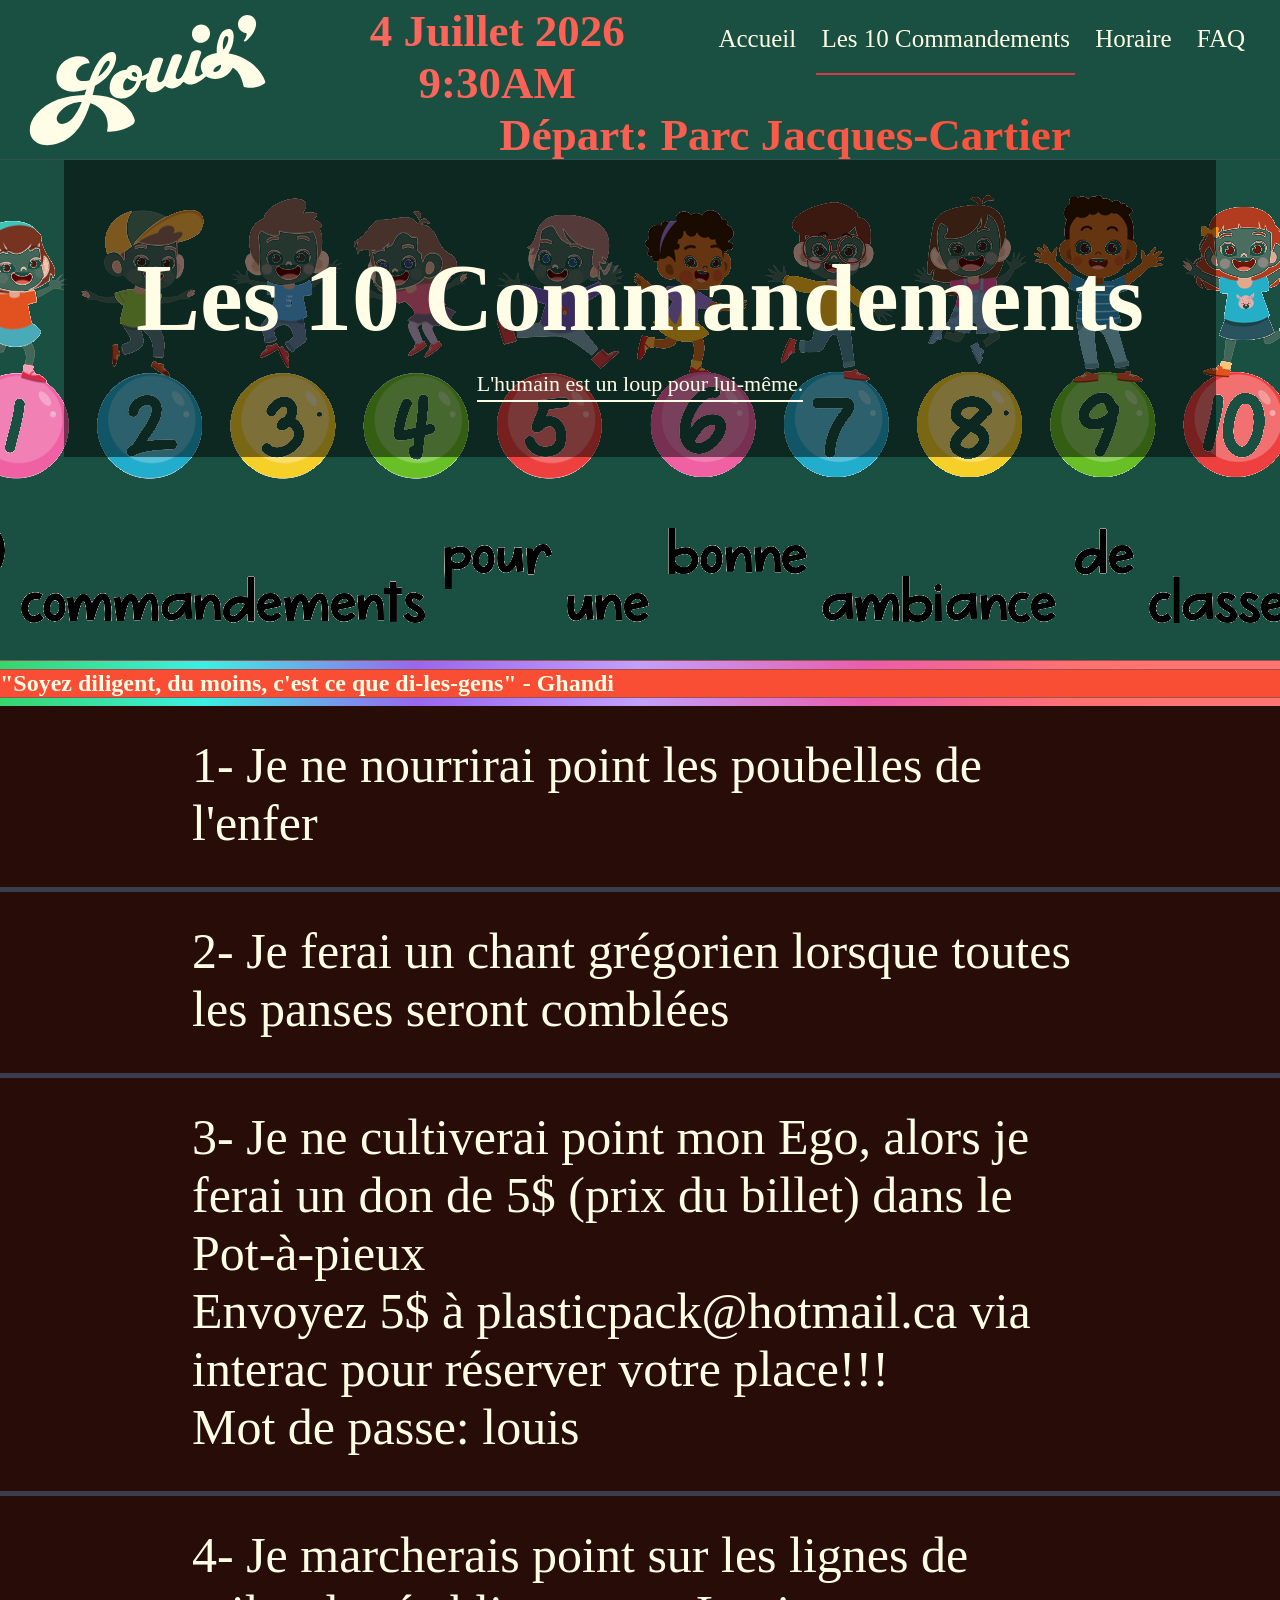
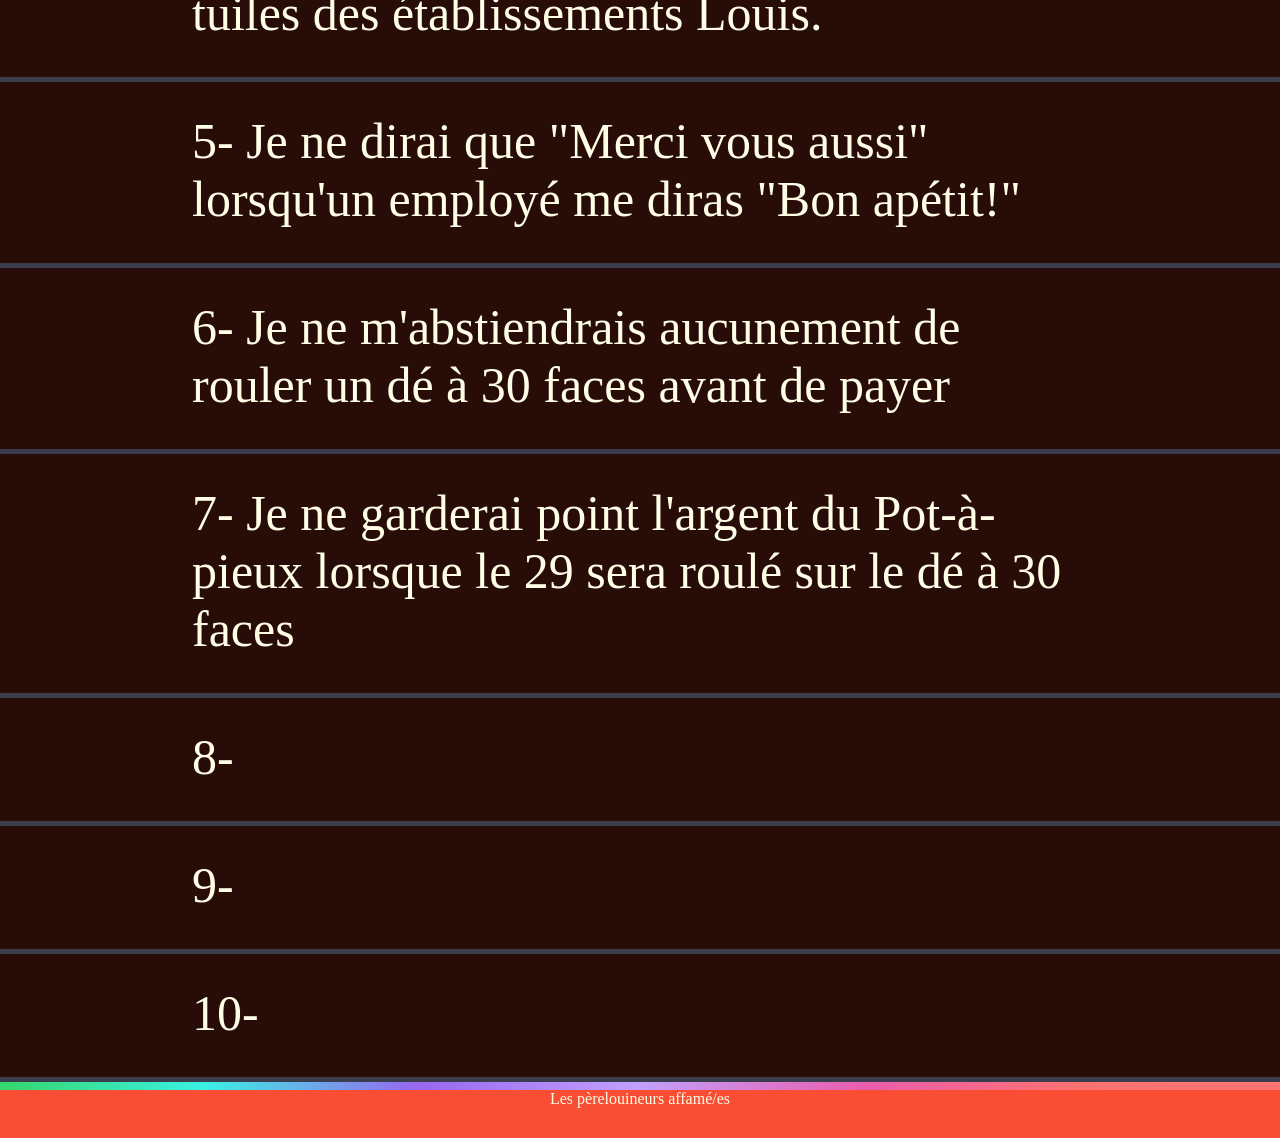
==== 10Commendements.html @ 46c158fc "basecommit" ====
<html>
  <head>
     <link rel="stylesheet" href="asset/style.css">
    <script>
      // Set the date we're counting down to
      var countDownDate = new Date("Jul 4, 2026 9:30:00").getTime();
      
      var x = setInterval(function() {
      
        // Get today's date and time
        var now = new Date().getTime();
      
        // Find the distance between now and the count down date
        var distance = countDownDate - now;
      
        // Time calculations for days, hours, minutes and seconds
        var days = Math.floor(distance / (1000 * 60 * 60 * 24));
        var hours = Math.floor((distance % (1000 * 60 * 60 * 24)) / (1000 * 60 * 60));
        var minutes = Math.floor((distance % (1000 * 60 * 60)) / (1000 * 60));
        var seconds = Math.floor((distance % (1000 * 60)) / 1000);
      
        // Display the result in the element with id="demo"
        var fdays = days - 6
        document.getElementById("devoile4").innerHTML = "4- Sera dévoilé dans : " + fdays + "j " + hours + "h "
        + minutes + "m " + seconds + "s ";
         var fdays = days - 5
        document.getElementById("devoile5").innerHTML = "5- Sera dévoilé dans : " + fdays + "j " + hours + "h "
        + minutes + "m " + seconds + "s ";
        var fdays = days - 4
        document.getElementById("devoile6").innerHTML = "6- Sera dévoilé dans : " + fdays + "j " + hours + "h "
        + minutes + "m " + seconds + "s ";
        var fdays = days - 3
        document.getElementById("devoile7").innerHTML = "7- Sera dévoilé dans : " + fdays + "j " + hours + "h "
        + minutes + "m " + seconds + "s ";
        var fdays = days - 2
        document.getElementById("devoile8").innerHTML = "8- Sera dévoilé dans : " + fdays + "j " + hours + "h "
        + minutes + "m " + seconds + "s ";
        var fdays = days - 1
        document.getElementById("devoile9").innerHTML = "9- Sera dévoilé dans : " + fdays + "j " + hours + "h "
        + minutes + "m " + seconds + "s ";
        document.getElementById("devoile").innerHTML = "10- Sera dévoilé dans : " + days + "j " + hours + "h "
        + minutes + "m " + seconds + "s ";

      
        // If the count down is finished, write some text
        if (days <= 6) {
          document.getElementById("devoile4").innerHTML = "4- Je marcherais point sur les lignes de tuiles des établissements Louis."
        }
        if (days <= 5) {
          document.getElementById("devoile5").innerHTML = "5- Je ne dirai que \"Merci vous aussi\" lorsqu'un employé me diras \"Bon apétit!\""
        }
        if (days <= 4) {
          document.getElementById("devoile6").innerHTML = "6- Je ne m'abstiendrais aucunement de rouler un dé à 30 faces avant de payer"
        }
        if (days <= 3) {
          document.getElementById("devoile7").innerHTML = "7- Je ne garderai point l'argent du Pot-à-pieux lorsque le 29 sera roulé sur le dé à 30 faces"
        }
        if (days <= 2) {
          document.getElementById("devoile8").innerHTML = "8- "
        }
        if (days <= 1) {
          document.getElementById("devoile9").innerHTML = "9- "
        }
        if (distance < 0) {
           clearInterval(x);
           document.getElementById("devoile").innerHTML = "10- "
        }

      }, 1000);
      // Update the count down every 1 second
      </script>
  </head>
  <body>
     <header>
       
        <img class="logo" src="image/logo-louis.svg">
        <nav>
            <li><a href="index.html">Accueil</a></li>
            <li class="active"><a href="10Commendements.html">Les 10 Commandements</a></li>
            <li><a href="horaire.html">Horaire</a></li>
            <li><a href="faq.html">FAQ</a></li>
        </nav>
        <middle>
          <h2 class="gradient-text-center">4 Juillet 2026 9:30AM</h2>
          <h2 class="gradient-text-center">Départ: Parc Jacques-Cartier</h2>
        </middle>
     </header>
        <section class="content_commandement">
            <div class="container">
                <h1 class="gradient-text"><span>Les 10 Commandements</span></h1>
                <p>
                    <a class="underline" href="https://fr.wikipedia.org/wiki/Loup_(nom_vernaculaire)">L'humain est un loup pour lui-même.</a> 
                </p>
            </div>
        </section>
        <hr>
        <hr class="gradient">
        <hr>
        <h2 >"Soyez diligent, du moins, c'est ce que di-les-gens" - Ghandi</h1>
        <hr>
        <hr class="gradient">
        <section class="guides">
            <ol class="comm-list">
                <li>1- Je ne nourrirai point les poubelles de l'enfer</li>
                <li>2- Je ferai un chant grégorien lorsque toutes les panses seront comblées</li>
                <li>3- Je ne cultiverai point mon Ego, alors je ferai un don de 5$ (prix du billet) dans le Pot-à-pieux
                  <p>
                    Envoyez 5$ à plasticpack@hotmail.ca via interac pour réserver votre place!!!
                  </p>
                  <p>
                    Mot de passe: louis
                  </p>
                </li>
                <li id="devoile4"></li>
                <li id="devoile5"></li>
                <li id="devoile6"></li>
                <li id="devoile7"></li>
                <li id="devoile8"></li>
                <li id="devoile9"></li>
                <li id="devoile"></li>
            </ol>
        </section>
  </body>
        <hr class="gradient">
        <footer>
            <p class="copyright">Les pèrelouineurs affamé/es</p>
        </footer>
</html>
---- asset/style.css ----
/*
 * @Name: GitHub Event Web
 * @Author: Max Base
 * @Repository: https://github.com/BaseMax/GitHubEventWeb
*/

@import url("https://fonts.googleapis.com/css?family=Open+Sans");
:root {
  --main-bg-color: #F94E34;
  --secondary-color: #1A5042;
  --text-color: #FFFDE6;
  --secondary-gradient: linear-gradient(135deg, #1a5042, #1a5042, #6b7280);
  --primary-gradient: linear-gradient(267.91deg, var(--main-bg-color) 9.35%, #FF7170 96.48%);
}
* {
    padding: 0;
    margin: 0;
}
*, *:before, *:after {
    box-sizing: border-box;
}
body {
    background: var(--main-bg-color);
    color: var(--text-color);
    font-family: "Comic Sans MS", "Comic Sans", cursive;
}
img {
    border: 10px;
    max-width:90%
}
a {
    text-decoration: none;
    cursor: pointer;
    color: inherit;
}
a.underline {
    padding-bottom: 4px;
    color: var(--text-color);
    border-bottom: 2px solid var(--text-color);
}
.gradient-subtext {
    background: -webkit-linear-gradient(270.97deg, #FFE580 -21.36%, #FF7571 -2.45%, #EA5DAD 26.84%, #C2A0FD 64.15%, #3BF0E4 108.29%, #B2F4B6 159.03%);
    -webkit-background-clip: text;
    -webkit-text-fill-color: transparent;
}
.gradient-text-2 {
    /* background: -webkit-linear-gradient(270.97deg, #FFE580 -21.36%, #FF7571 -2.45%, #EA5DAD 26.84%, #C2A0FD 64.15%, #3BF0E4 108.29%, #B2F4B6 159.03%); */
    /* background: var(--primary-gradient); */
    -webkit-background-clip: text;
    -webkit-text-fill-color: blue;
}
.gradient-text {
    /* background: -webkit-linear-gradient(270.97deg, #FFE580 -21.36%, #FF7571 -2.45%, #EA5DAD 26.84%, #C2A0FD 64.15%, #3BF0E4 108.29%, #B2F4B6 159.03%); */
    background: var(--text-color);
    -webkit-background-clip: text;
    -webkit-text-fill-color: transparent;
}
.gradient-text-center {
    /* background: -webkit-linear-gradient(270.97deg, #FFE580 -21.36%, #FF7571 -2.45%, #EA5DAD 26.84%, #C2A0FD 64.15%, #3BF0E4 108.29%, #B2F4B6 159.03%); */
    background: var(--primary-gradient);
    -webkit-background-clip: text;
    -webkit-text-fill-color: transparent;
    position: center;
}
.text-gradient-purple {
    background: linear-gradient(87.54deg, #9867F0 -6.8%, #ED4E50 84.14%);
    -webkit-background-clip: text;
    -webkit-text-fill-color: transparent;
}
.button {
    font-family: "alliance", mono, sans-serif;
    position: relative;
    z-index: 1;
    display: inline-flex;
    align-items: center;
    justify-content: center;
    text-transform: none;
    font-weight: 600;
    font-size: 14px;
    padding: 4px 28px;
    height: 56px;
    border-radius: 0;
    overflow: hidden;
    background: transparent;
    letter-spacing: 0.07em;
    text-transform: uppercase;
    font-feature-settings: 'salt' on, 'ss01' on, 'ss02' on;
    color: var(--text-color);
    border: 2px solid #FF7571;
}
.button:hover {
    background: linear-gradient(269.16deg, #FFE580 -15.83%, #FF7571 -4.97%, #FF7270 15.69%, #EA5DAD 32.43%, #C2A0FD 50.09%, #9867F0 67.47%, #3BF0E4 84.13%, #33CE43 105.13%, #B2F4B6 123.24%);
    background-position: 58% 50%;
    background-size: 500%;
    color: black;
}
section.updates {
    text-align: center;
    display: inline-block;
    width: 100%;
    height: auto;
    border-top: 1px solid rgba(66,82,109,0.5);
    border-bottom: 1px solid rgba(66,82,109,0.5);
    padding-top: 45px;
    padding-bottom: 45px;
    color: var(--text-color);
}
section.updates p.signup-text {
    font-size: 20px;
}
section.updates p.follow-text {
    margin-top: 35px;
}
footer {
    text-align: center;
    display: inline-block;
    width: 100%;
    height: auto;
    color: var(--text-color);
}
footer ul {
    width: 100%;
    float: left;
    margin-top: 25px;
    margin-bottom: 25px;
}
footer .logo {
    width: 45px;
    margin-bottom: 10px;
}
footer .copyright {
    width: 100%;
    display: inline-block;
    margin-bottom: 30px;
}
ul.linear-list {

}
ul.linear-list li {
    display: inline-block;
    padding: 10px;
}
header {
    width: 100%;
    height: 160px;
    background: var(--secondary-color);
    border-bottom: 1px solid rgba(66,82,109,0.5);
    padding-top: 5px;
    padding-bottom: 5px;
}

header middle {
    font-size: 30px;
    text-align: center;
}
header nav {
    font-size: 25px;
    float: right;
    margin-right: 30px;
}
header nav li {
    display: inline-block;
    margin-left: 9px;
    padding-right: 5px;
    padding-left: 5px;
    padding-top: 20px;
    padding-bottom: 20px;
}
header nav li.active {
    border-bottom: 2px solid #d73a49;
    /* border-bottom: 2px solid #FFE57F;  */
}
section.blog {
    width: 100%;
    float: left;
}
section.blog .subtitle {
    color: var(--text-color);
}
section.blog h1 {
    font-size: 45px;
    color: var(--text-color);
    margin-bottom: 15px;
}
section.blog p {
    text-align: justify;
    line-height: 30px;
    padding-top: 8px;
    padding-bottom: 15px;
}
section.blog .author {
    float: left;
    margin-left: 20px;
    margin-bottom: 35px;
}
section.blog .time {
    color: #;
}
section.blog .author .details {
    float: left;
    margin-left: 15px;
}
section.blog .author h5 {
    width: 100%;
    margin-top: 5px;
    font-size: 19px;
    margin-bottom: 5px;
}
section.blog .author span {
    width: 100%;
}
section.blog .author img {
    float: left;
    width: 70px;
    border-radius: 50%;
}
header .logo {
    width: 250px;
    float: left;
    margin-right: 15px;
    margin-top: 8px;
    margin-left: 25px;
}
header .time {
    float: left;
    line-height: 60px;
    color: var(--text-color);
}
section.countdown-time {
    line-height: 250px;
    background-color: rgba(0,0,0,0.5);
    color: var(--text-color)
}
section.sponsors h1 {
    opacity: 1;
    font-size: 80px;
}
section.sponsors {
    opacity: 1;
    display: inline-block;
    text-align: center;
    width: 100%;
    height: auto;
    margin-bottom: 40px;
    font-size: 37px;
    /* border-top: 1px solid rgba(66,82,109,0.5); */
}
section.guides h1 {
    font-size: 80;
    opacity: 1;
}
section.bg_pele {
    background-image: url('../image/2025_celeb.jpeg');
    background-position: center;
    background-attachment: cover;
    background-repeat: repeat;
}
section.guides {
    opacity: 1;
    background-color: rgba(0,0,0,0.6);
    text-align: center;
    display: inline-block;
    width: 100%;
    height: auto;
}
section.attends {
    opacity: 1;
    text-align: center;
    display: inline-block;
    width: 100%;
    height: auto;
    background-color: var(--secondary-color);
    background-position: bottom/left;
    background-attachment: cover;
    background-repeat: no-repeat;
}
section.attends h2 {
    font-size: 59px;
    margin-bottom: 60px;
    margin-top: 45px;
}
section.attends h4 {
    font-size: 40px;
}
section.attends p {
    font-size: 35px;
    color: var(--text-color);
    margin-bottom: 50px;
}
section.content-small {
    height: auto !important;
}
section.content-small h1 {
    margin-top: 0px !important;
}
section.content_commandement {
    text-align: center;
    display: inline-block;
    width: 100%;
    height: 500;
    background-color: var(--secondary-color);
    background-image: url('../image/creepy_commend.png');
    background-position: center;
    background-attachment: cover;
    background-repeat: repeat;
}
section.content_commandement  h1 {
    font-size: 96px;
    line-height: 96px;
    margin-top: 45px;
    margin-bottom: 25px;
}
section.content_commandement p {
    margin-bottom: 15px;
    color: var(--text-color);
    font-size: 22px;
}
section.content {
    text-align: center;
    display: inline-block;
    width: 100%;
    height: 600px;
    background-image: url('../asset/burger_transparent.gif');
    background-position: center;
    background-attachment: cover;
    background-repeat: repeat;
}
section.content_wholesome {
    text-align: center;
    display: inline-block;
    width: 100%;
    height: 600px;
    background-image: url('../image/2025_celeb.jpeg');
    background-position: center;
    background-attachment: cover;
    background-repeat: repeat;
}
section.content-h {
    text-align: center;
    display: inline-block;
    width: 100%;
    background-image: url('../asset/burger_transparent.gif');
    background-position: center;
    background-attachment: cover;
    background-repeat: repeat;
}
section.sponsors h4 {
    font-size: 36px;
    line-height: 96px;
    text-align: center;
    display: inline-block;
    width: 100%;
    background-image: url('../image/2025_celeb.jpeg');
    background-position: center;
    background-attachment: cover;
    background-repeat: repeat;
}
section.content-h h1 {
    font-size: 96px;
    line-height: 96px;
    margin-top: 45px;
    margin-bottom: 25px;
}
section.content h1 {
    font-size: 96px;
    line-height: 96px;
    margin-top: 45px;
    margin-bottom: 25px;
}
section.content p {
    margin-bottom: 15px;
    color: var(--text-color);
    font-size: 22px;
}
.dino {
    text-align: center;
    width: 100%;
}
.container {
    width: 90%;
    padding: 45px;
    margin: auto;
    background: rgba(0,0,0,0.5);
}
ul.sponsor-list {
    float: left;
    width: 100%;
    margin-top: 15px;
    margin-bottom: 25px;
}
ul.sponsor-list li {
    width: 25%;
    float: left;
    margin-bottom: 15px;
    width: calc(25% - 16px);
}
ul.sponsor-list li img {
    text-align: center;
    vertical-align: middle;
    /* max-width: 150px; */
    /* max-height: 40px; */
    width: auto;
    max-width: 70%;
    max-height: 80px;
}
ul.sponsor-list li a {
    display: flex;
    align-items: center;
    justify-content: center;
    width: 100%;
    height: 128px;
    position: relative;
    z-index: 1;
    overflow: hidden;
    transition: opacity .3s ease-in-out;
}
hr.gradient {
    background: linear-gradient(269.16deg, #FFE580 -15.83%, #FF7571 -4.97%, #FF7270 15.69%, #EA5DAD 32.43%, #C2A0FD 50.09%, #9867F0 67.47%, #3BF0E4 84.13%, #33CE43 105.13%, #B2F4B6 123.24%);
    height: 8px;
}
hr {
    background: rgba(66,82,109,0.5);
    height: 1px;
    border: none;
}
section.subscribe {
    text-align: center;
    display: inline-block;
    width: 100%;
    height: auto;
    z-index: 1;
    background: url(cta-bg.png) center/100% auto no-repeat;
    padding: 120px 0;
}
section.subscribe p {
    width: 100%;
    font-size: 24px;
    margin-bottom: 20px;
}
ul.blog-utilites {
    float: right;
}
ul.blog-utilites li {
    display: inline-block;
    text-align: center;
    margin-left: 7px;
    margin-right: 7px;
}
a.go-back {

}
a.go-back svg {
    float: left;
}
a.go-back span {
    float: left;
    line-height: 24px;
    margin-left: 10px;
}
.clear {
    clear: both;
}
section.faq {
    text-align: center;
    width: 100%;
    height: auto;
}
section.faq h1 {
    font-size: 43px;
    margin-bottom: 39px;
}
ul.faq-question svg {
    float: right;
    cursor: pointer;
    margin-top: -35px;
    fill: var(--text-color);
    transition: transform .6s ease;
}
ul.faq-question h2.faq-title {
    text-align: left;
    font-size: 30px;
    margin-bottom: 15px;
}
ul.faq-question .faq-content {
    text-align: left;
    margin-left: 0px;
    font-weight: 500;
    margin-bottom: 26px;
    color: var(--text-color);
}
ul.speaker-list {
    width: 100%;
    float: left;
    margin-bottom: 19px;
}
ul.speaker-list li {
    width: 100%;
    height: auto;
    /* float: left; */
    display: inline-block;
    padding-top: 30px;
    padding-bottom: 35px;
    border-bottom: 1px solid rgba(66,82,109,0.5);
}
ul.speaker-list li img {
    width: 110px;
    border-radius: 50%;
    /* border: 3px solid #FFE57F; */
    border: 3px solid #FF7170;
}
ul.speaker-list li h3 {
    text-align: center;
    width: 100%;
    padding-left: 15%;
    padding-right: 15%;
    font-size: 25px;
    color: var(--text-color);
    margin-bottom: 4px;
}
ul.speaker-list li h4 {
    font-size: 23px;
    color: var(--text-color);
}
ul.speaker-list li h5 {
    font-size: 25px;
    color: var(--text-color);
}
section.speakers h1 {
    font-size: 64px;
    line-height: 96px;
    margin-top: 45px;
    margin-bottom: 25px;
}
section.profile {
    float: left;
    width: 100%;
    height: auto;
    margin-bottom: 45px;
}
section.profile .avatar {
    float: left;
    width: 250px;
    border-radius: 10px;
}
section.profile .details {
    width: calc(100% - 275px);
    margin-left: 25px;
    float: left;
}
section.profile h1 {
    font-size: 54px;
    margin-bottom: 8px;
}
section.profile h2 {
    color: var(--text-color);
    margin-bottom: 25px;
}
section.profile .social {
    margin-top: 25px;
}
section.profile .social svg {
    height: 24px;
    fill: currentColor;
    margin-right: 25px;
}
ul.comm-list {
    width: 100%;
    float: left;
    margin-bottom: 19px;
    background-image: url(".../image/2025_celeb.jpeg");
}
ol.comm-list li {
    type: "I";
    text-align: left;
    width: 100%;
    background-color: rgba(0,0,0,0.6);
    padding-left: 15%;
    padding-right: 15%;
    font-size: 50;
    color: var(--text-color);
    width: 100%;
    height: auto;
    /* float: left; */
    padding-top: 30px;
    padding-bottom: 35px;
    border-bottom: 5px solid rgba(66,82,109,0.7);
}

.styled-table {
    width: 100%;
    align-items: center;
    border-collapse: collapse;
    margin-left: auto;
    margin-right: auto;
    font-size: 2em;
    font-family: sans-serif;
    min-width: 400px;
    box-shadow: 0 0 20px rgba(0, 0, 0, 0.15);
}

.styled-table thead tr {
    background-color: var(--secondary-color);
    color: var(--text-color);
    text-align: left;
}

.styled-table th,
.styled-table td {
    padding: 12px 15px;
}

.styled-table tbody tr {
    border-bottom: 1px solid #dddddd;
}

.styled-table tbody tr:last-of-type {
    border-bottom: 2px solid #009879;
}

.styled-table td img {
    width: 110px;
    border-radius: 50%;
    /* border: 3px solid #FFE57F; */
    border: 3px solid #FF7170;
}
.ggapi {
  width: 250px;
  height: 250px;
}
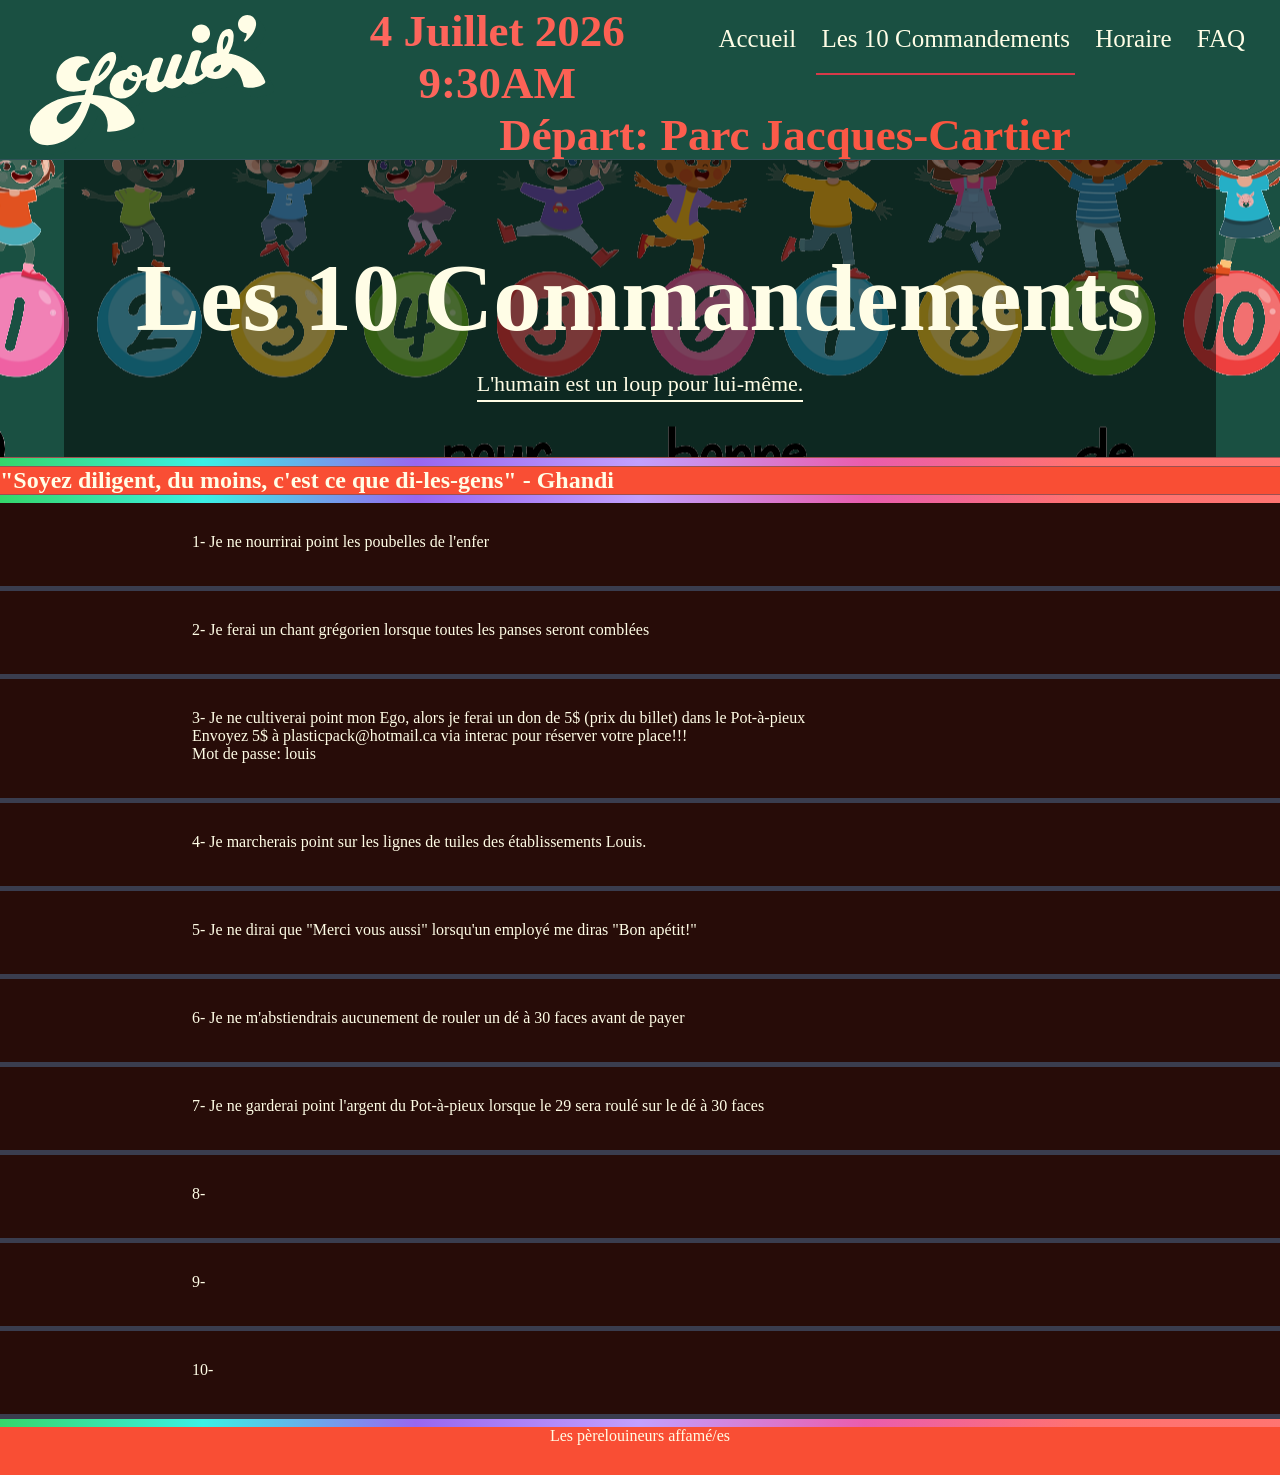
==== commit 65425e23: "charset utf8" ====
--- a/10Commendements.html
+++ b/10Commendements.html
@@ -1,5 +1,8 @@
-<html>
+<!DOCTYPE html>
+<html lang="fr">
   <head>
+      <meta charset="UTF-8">
+    <title>Pèrelouisnage 2026</title></title>
      <link rel="stylesheet" href="asset/style.css">
     <script>
       // Set the date we're counting down to
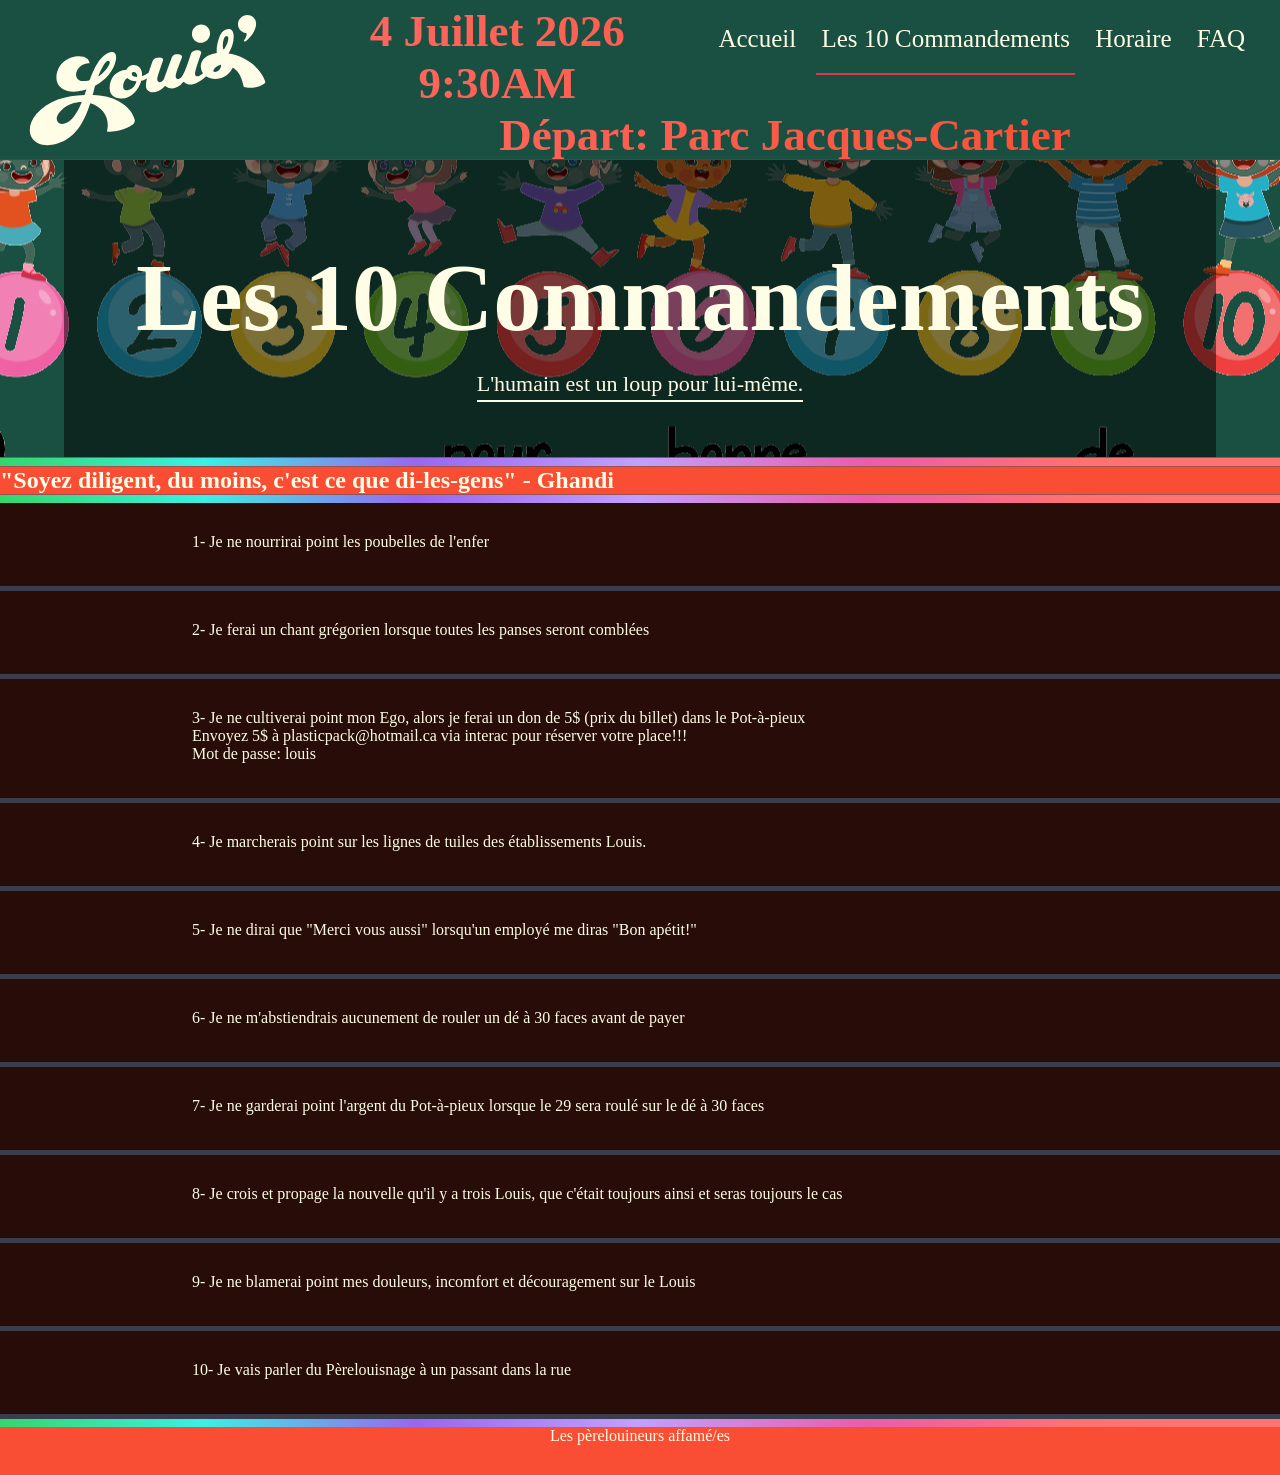
==== commit 60f62d76: "commendement ajouté" ====
--- a/10Commendements.html
+++ b/10Commendements.html
@@ -59,14 +59,14 @@
           document.getElementById("devoile7").innerHTML = "7- Je ne garderai point l'argent du Pot-à-pieux lorsque le 29 sera roulé sur le dé à 30 faces"
         }
         if (days <= 2) {
-          document.getElementById("devoile8").innerHTML = "8- "
+          document.getElementById("devoile8").innerHTML = "8- Je crois et propage la nouvelle qu'il y a trois Louis, que c'était toujours ainsi et seras toujours le cas"
         }
         if (days <= 1) {
-          document.getElementById("devoile9").innerHTML = "9- "
+          document.getElementById("devoile9").innerHTML = "9- Je ne blamerai point mes douleurs, incomfort et découragement sur le Louis"
         }
         if (distance < 0) {
            clearInterval(x);
-           document.getElementById("devoile").innerHTML = "10- "
+           document.getElementById("devoile").innerHTML = "10- Je vais parler du Pèrelouisnage à un passant dans la rue"
         }
 
       }, 1000);
